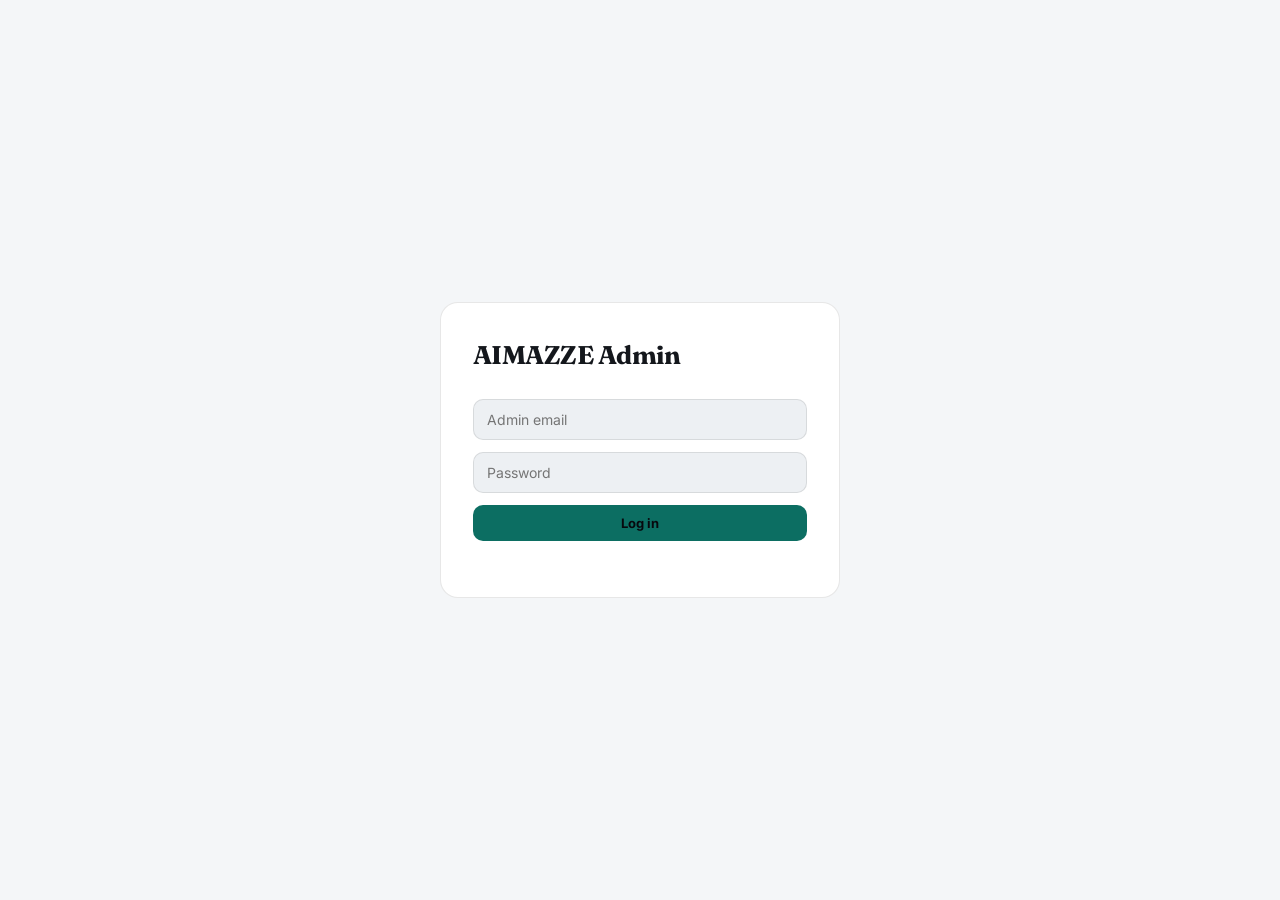
==== admin/index.html @ d1c1332e "fix: point admin console at aimazze.com/api instead of the workers.dev origin Same-origin now that a" ====
<!DOCTYPE html>
<html lang="en">
<head>
<meta charset="UTF-8">
<meta name="viewport" content="width=device-width, initial-scale=1.0">
<title>AIMAZZE Admin</title>
<meta name="robots" content="noindex">
<link rel="preconnect" href="https://fonts.googleapis.com">
<link href="https://fonts.googleapis.com/css2?family=Fraunces:opsz,wght@9..144,600;9..144,700&family=Inter:wght@400;500;600&family=DM+Mono:wght@400;500&display=swap" rel="stylesheet">
<link rel="stylesheet" href="/chambers.css">
<style>
:root{
  --bg:#F4F6F8;--surface:#FFFFFF;--surface2:#EDF0F3;
  --border:rgba(20,23,28,0.1);
  --cyan:#0C6E62;--cyan2:#E4F0EE;--cyan3:rgba(12,110,98,0.06);
  --white:#14171C;--muted:#5B6472;--muted2:#8A93A1;
  --amber:#B0721A;--amber2:#F6EEDF;
  --red:#B4382F;--red2:#F7E7E5;
  --font-display:'Fraunces',Georgia,serif;
  --font-body:'Inter',sans-serif;
  --font-mono:'DM Mono',monospace;
  --radius:12px;--radius-lg:18px;
}
*{box-sizing:border-box;margin:0;padding:0}
body{
  font-family:var(--font-body);
  background:var(--bg);
  color:var(--white);
  min-height:100vh;
  line-height:1.6;
}
.wrap{max-width:960px;margin:0 auto;padding:32px 24px}
.card{
  background:var(--surface);
  border:1px solid var(--border);
  border-radius:var(--radius-lg);
  padding:1.75rem;
  margin-bottom:1.5rem;
}
h1{font-family:var(--font-display);font-size:1.6rem;font-weight:700;letter-spacing:-0.02em;margin-bottom:1.5rem}
h2{font-family:var(--font-display);font-size:1.1rem;font-weight:700;margin-bottom:1rem}
.login-wrap{display:flex;align-items:center;justify-content:center;min-height:100vh;padding:24px}
.login-card{width:100%;max-width:400px;background:var(--surface);border:1px solid var(--border);border-radius:var(--radius-lg);padding:2rem}
input{
  width:100%;
  background:var(--surface2);
  border:1px solid var(--border);
  border-radius:10px;
  padding:11px 13px;
  font-family:var(--font-body);
  font-size:14px;
  color:var(--white);
  margin-bottom:0.75rem;
  outline:none;
}
input:focus{border-color:var(--cyan)}
.btn{
  background:var(--cyan);
  color:#07080d;
  font-weight:700;
  font-size:13px;
  padding:10px 18px;
  border-radius:10px;
  border:none;
  cursor:pointer;
  font-family:var(--font-body);
  transition:opacity .15s;
}
.btn:hover{opacity:0.9}
.btn:disabled{opacity:0.5;cursor:not-allowed}
.btn.secondary{background:var(--surface2);color:var(--white)}
.status{font-size:12px;margin-top:0.5rem;min-height:16px}
.status.error{color:var(--red)}
.status.info{color:var(--muted)}
.status.ok{color:var(--cyan)}
.tabs{display:flex;gap:8px;margin-bottom:1.5rem;flex-wrap:wrap}
.tab-btn{padding:8px 16px;border-radius:8px;border:1px solid var(--border);background:var(--surface);cursor:pointer;font-size:13px;font-family:var(--font-body);color:var(--muted)}
.tab-btn.active{background:var(--cyan2);color:var(--cyan);border-color:var(--cyan)}
.panel{display:none}
.panel.active{display:block}
table{width:100%;border-collapse:collapse;font-size:13px}
th,td{text-align:left;padding:8px 10px;border-bottom:1px solid var(--border)}
th{color:var(--muted2);font-weight:600;font-size:11px;text-transform:uppercase;letter-spacing:0.05em}
.row{display:flex;gap:8px;margin-bottom:1rem;flex-wrap:wrap}
.row input{flex:1;min-width:180px;margin-bottom:0}
.badge{display:inline-block;padding:2px 8px;border-radius:6px;font-size:11px;font-weight:600}
.badge.open{background:var(--amber2);color:var(--amber)}
.badge.resolved{background:var(--cyan2);color:var(--cyan)}
.badge.escalated{background:var(--red2);color:var(--red)}
.topbar{display:flex;justify-content:space-between;align-items:center;margin-bottom:1.5rem}
.muted{color:var(--muted);font-size:12px}
</style>
</head>
<body>

<div class="login-wrap" id="loginWrap">
  <div class="login-card">
    <h1>AIMAZZE Admin</h1>
    <input type="email" id="loginEmail" placeholder="Admin email" autocomplete="username">
    <input type="password" id="loginPassword" placeholder="Password" autocomplete="current-password">
    <button class="btn" id="loginBtn" style="width:100%">Log in</button>
    <div class="status" id="loginStatus"></div>
  </div>
</div>

<div class="wrap" id="dashboardWrap" style="display:none">
  <div class="topbar">
    <h1 style="margin-bottom:0">AIMAZZE Admin — Tier 1</h1>
    <button class="btn secondary" id="logoutBtn">Log out</button>
  </div>

  <div class="tabs">
    <button class="tab-btn active" data-panel="tickets">Tickets</button>
    <button class="tab-btn" data-panel="license">License lookup</button>
    <button class="tab-btn" data-panel="analytics">Revenue &amp; geo</button>
  </div>

  <div class="panel active" id="panel-tickets">
    <div class="card">
      <h2>Support tickets</h2>
      <p class="muted" style="margin-bottom:1rem">support@aimazze.com only — hello@aimazze.com stays a plain inbox by design.</p>
      <div id="ticketsTable"><p class="muted">Loading…</p></div>
    </div>
  </div>

  <div class="panel" id="panel-license">
    <div class="card">
      <h2>License lookup &amp; resend</h2>
      <p class="muted" style="margin-bottom:1rem">"License not received" runbook: look up by email, resend the existing key. Regenerating a brand-new key isn't supported from here yet — see the note below if resend isn't possible.</p>
      <div class="row">
        <input type="email" id="licenseEmail" placeholder="Customer email">
        <button class="btn" id="licenseLookupBtn">Look up</button>
      </div>
      <div id="licenseResults"></div>
      <div class="status" id="licenseStatus"></div>
    </div>
  </div>

  <div class="panel" id="panel-analytics">
    <div class="card">
      <h2>Revenue by plan</h2>
      <div id="revenueTable"><p class="muted">Loading…</p></div>
    </div>
    <div class="card">
      <h2>Geo distribution</h2>
      <div id="geoTable"><p class="muted">Loading…</p></div>
    </div>
  </div>
</div>

<script>
(function(){
  // Tier 1 admin/growth module (12 Aug 2026). Originally called
  // aimazze-worker directly cross-origin with credentials — the
  // admin_session cookie (SameSite=None; Secure, correctly set) still got
  // dropped by default third-party-cookie blocking (Safari ITP, Chrome's
  // phase-out, Firefox strict mode) since *.workers.dev is a different SITE
  // from aimazze.com. Fixed 15 Aug 2026: aimazze.com/api/* Worker Route
  // (see aimazze-worker/wrangler.jsonc) makes this a same-origin, first-
  // party request instead — no more cross-site cookie problem.
  var WORKER_URL = "https://aimazze.com/api";

  var loginWrap = document.getElementById('loginWrap');
  var dashboardWrap = document.getElementById('dashboardWrap');
  var loginEmail = document.getElementById('loginEmail');
  var loginPassword = document.getElementById('loginPassword');
  var loginBtn = document.getElementById('loginBtn');
  var loginStatus = document.getElementById('loginStatus');
  var logoutBtn = document.getElementById('logoutBtn');

  function setStatus(el, text, kind){
    el.textContent = text;
    el.className = 'status' + (kind ? ' ' + kind : '');
  }

  function api(path, opts){
    opts = opts || {};
    opts.credentials = 'include';
    opts.headers = Object.assign({ 'Content-Type': 'application/json' }, opts.headers || {});
    return fetch(WORKER_URL + path, opts).then(function(res){
      return res.json().catch(function(){ return {}; }).then(function(data){
        return { ok: res.ok, status: res.status, data: data };
      });
    });
  }

  function showDashboard(){
    loginWrap.style.display = 'none';
    dashboardWrap.style.display = 'block';
    loadTickets();
    loadAnalytics();
  }

  loginBtn.addEventListener('click', function(){
    var email = loginEmail.value.trim();
    var password = loginPassword.value;
    if (!email || !password) { setStatus(loginStatus, 'Enter email and password.', 'error'); return; }
    loginBtn.disabled = true;
    setStatus(loginStatus, 'Logging in…', 'info');
    api('/admin/login', { method: 'POST', body: JSON.stringify({ email: email, password: password }) })
      .then(function(result){
        loginBtn.disabled = false;
        if (result.ok && result.data.success) {
          showDashboard();
        } else {
          setStatus(loginStatus, (result.data && result.data.error) || 'Login failed.', 'error');
        }
      })
      .catch(function(){
        loginBtn.disabled = false;
        setStatus(loginStatus, "Couldn't reach the server.", 'error');
      });
  });

  logoutBtn.addEventListener('click', function(){
    api('/admin/logout', { method: 'POST' }).then(function(){
      dashboardWrap.style.display = 'none';
      loginWrap.style.display = 'flex';
      loginEmail.value = '';
      loginPassword.value = '';
    });
  });

  // Tabs
  Array.prototype.forEach.call(document.querySelectorAll('.tab-btn'), function(btn){
    btn.addEventListener('click', function(){
      Array.prototype.forEach.call(document.querySelectorAll('.tab-btn'), function(b){ b.classList.remove('active'); });
      Array.prototype.forEach.call(document.querySelectorAll('.panel'), function(p){ p.classList.remove('active'); });
      btn.classList.add('active');
      document.getElementById('panel-' + btn.dataset.panel).classList.add('active');
    });
  });

  function escapeHtml(str){
    return String(str == null ? '' : str).replace(/[&<>"']/g, function(c){
      return { '&': '&amp;', '<': '&lt;', '>': '&gt;', '"': '&quot;', "'": '&#39;' }[c];
    });
  }

  function loadTickets(){
    var el = document.getElementById('ticketsTable');
    api('/admin/tickets').then(function(result){
      if (!result.ok) { el.innerHTML = '<p class="muted">Session expired — log in again.</p>'; return; }
      var tickets = result.data.tickets || [];
      if (!tickets.length) { el.innerHTML = '<p class="muted">No tickets yet.</p>'; return; }
      var rows = tickets.map(function(t){
        return '<tr><td>' + escapeHtml(t.ticket_number) + '</td><td>' + escapeHtml(t.from_email) +
          '</td><td>' + escapeHtml(t.subject) + '</td><td><span class="badge ' + escapeHtml(t.status) + '">' +
          escapeHtml(t.status) + '</span></td><td>' + new Date(t.created_at).toLocaleString() + '</td></tr>';
      }).join('');
      el.innerHTML = '<table><thead><tr><th>Ticket</th><th>From</th><th>Subject</th><th>Status</th><th>Received</th></tr></thead><tbody>' + rows + '</tbody></table>';
    });
  }

  document.getElementById('licenseLookupBtn').addEventListener('click', function(){
    var email = document.getElementById('licenseEmail').value.trim();
    var resultsEl = document.getElementById('licenseResults');
    var statusEl = document.getElementById('licenseStatus');
    if (!email) { setStatus(statusEl, 'Enter a customer email.', 'error'); return; }
    setStatus(statusEl, 'Looking up…', 'info');
    resultsEl.innerHTML = '';

    api('/admin/license/lookup?email=' + encodeURIComponent(email)).then(function(result){
      if (!result.ok) { setStatus(statusEl, (result.data && result.data.error) || 'Lookup failed.', 'error'); return; }
      var licenses = result.data.licenses || [];
      if (!licenses.length) { setStatus(statusEl, 'No license found for that email.', 'error'); return; }
      setStatus(statusEl, '', '');

      resultsEl.innerHTML = licenses.map(function(l){
        var resendAttrs = l.keyRetrievable ? '' : 'disabled title="Key not retrievable via Keygen API — use the Keygen dashboard"';
        return '<div style="padding:12px 0;border-bottom:1px solid var(--border)">' +
          '<div><strong>' + escapeHtml(l.tier || 'unknown tier') + '</strong> — ' + escapeHtml(l.status || '') + '</div>' +
          '<div class="muted">License ID: ' + escapeHtml(l.licenseId) + ' · created ' + escapeHtml(l.createdAt || '') + '</div>' +
          '<button class="btn secondary resend-btn" style="margin-top:8px" data-license-id="' + escapeHtml(l.licenseId) + '" data-email="' + escapeHtml(email) + '" ' + resendAttrs + '>Resend license email</button>' +
          '</div>';
      }).join('');

      Array.prototype.forEach.call(resultsEl.querySelectorAll('.resend-btn'), function(btn){
        btn.addEventListener('click', function(){
          btn.disabled = true;
          setStatus(statusEl, 'Sending…', 'info');
          api('/admin/license/resend', {
            method: 'POST',
            body: JSON.stringify({ email: btn.dataset.email, licenseId: btn.dataset.licenseId })
          }).then(function(res){
            btn.disabled = false;
            if (res.ok) { setStatus(statusEl, 'License email resent.', 'ok'); }
            else { setStatus(statusEl, (res.data && res.data.error) || 'Resend failed.', 'error'); }
          });
        });
      });
    });
  });

  function loadAnalytics(){
    api('/admin/analytics/revenue').then(function(result){
      var el = document.getElementById('revenueTable');
      if (!result.ok) { el.innerHTML = '<p class="muted">Session expired.</p>'; return; }
      var rows = result.data.revenue || [];
      if (!rows.length) { el.innerHTML = '<p class="muted">No payment records yet (test-mode Razorpay key — real data lands once live keys go in).</p>'; return; }
      el.innerHTML = '<table><thead><tr><th>Plan</th><th>Currency</th><th>Count</th><th>Total</th></tr></thead><tbody>' +
        rows.map(function(r){ return '<tr><td>' + escapeHtml(r.plan) + '</td><td>' + escapeHtml(r.currency) + '</td><td>' + r.count + '</td><td>' + (r.total_amount || 0) + '</td></tr>'; }).join('') +
        '</tbody></table>';
    });

    api('/admin/analytics/geo').then(function(result){
      var el = document.getElementById('geoTable');
      if (!result.ok) { el.innerHTML = '<p class="muted">Session expired.</p>'; return; }
      var rows = result.data.geo || [];
      if (!rows.length) { el.innerHTML = '<p class="muted">No payment records yet.</p>'; return; }
      el.innerHTML = '<table><thead><tr><th>Country</th><th>Count</th><th>Total</th></tr></thead><tbody>' +
        rows.map(function(r){ return '<tr><td>' + escapeHtml(r.country) + '</td><td>' + r.count + '</td><td>' + (r.total_amount || 0) + '</td></tr>'; }).join('') +
        '</tbody></table>';
    });
  }
})();
</script>

</body>
</html>
---- chambers.css ----
/*
  Chambers design system — shared tokens/fonts/utility classes for the
  aimazze-web marketing site, ported from aimazze-app/src/App.css (light
  theme only — this site has no dark-mode toggle). Linked from every page's
  <head>; each page's own <style> block still owns its own :root values
  (kept for backward compatibility with existing selectors) but should map
  them to these same colors.

  Reference values (aimazze-app/src/App.css):
  --paper:#F4F6F8 --paper2:#EDF0F3 --card:#FFFFFF
  --ink:#14171C --ink2:#2B313A --slate:#5B6472 --slate2:#8A93A1
  --line:#E2E6EB --line2:#D3D9E0
  --teal:#0C6E62 --teal-soft:#E4F0EE --teal-ink:#08514A
  --ochre:#B0721A --ochre-soft:#F6EEDF --ochre-edge:#C8861E
  --brick:#B4382F --brick-soft:#F7E7E5
*/

@import url('https://fonts.googleapis.com/css2?family=Fraunces:opsz,wght@9..144,400;9..144,500;9..144,600;9..144,700&family=Inter:wght@400;500;600;700;800&family=DM+Mono:wght@400;500&display=swap');

:root {
  --chambers-paper: #F4F6F8;
  --chambers-paper2: #EDF0F3;
  --chambers-card: #FFFFFF;
  --chambers-ink: #14171C;
  --chambers-ink2: #2B313A;
  --chambers-slate: #5B6472;
  --chambers-slate2: #8A93A1;
  --chambers-line: #E2E6EB;
  --chambers-line2: #D3D9E0;
  --chambers-teal: #0C6E62;
  --chambers-teal-soft: #E4F0EE;
  --chambers-teal-ink: #08514A;
  --chambers-ochre: #B0721A;
  --chambers-ochre-soft: #F6EEDF;
  --chambers-ochre-edge: #C8861E;
  --chambers-brick: #B4382F;
  --chambers-brick-soft: #F7E7E5;
  --chambers-r: 10px;
  --chambers-r-lg: 16px;
  --chambers-r-xl: 22px;
  --chambers-fd: 'Fraunces', Georgia, serif;
  --chambers-fb: 'Inter', sans-serif;
  --chambers-fm: 'DM Mono', monospace;
}

/* Small muted qualifier suffix inside an otherwise large price display,
   e.g. "₹999<span class="price-amount-inr-suffix"> / month (India)</span>" */
.price-amount-inr-suffix {
  font-size: 11px;
  font-weight: 600;
  color: var(--chambers-slate);
}

/* Small circular accent portrait — used sparingly (hero strip, persona-card
   avatars). Neutral fill shows through until real images land, so layout
   stays correct even with a missing/broken src. */
.avatar-badge {
  width: 44px;
  height: 44px;
  border-radius: 50%;
  object-fit: cover;
  background: var(--chambers-paper2);
  border: 1px solid var(--chambers-line);
  box-shadow: 0 1px 2px rgba(20,23,28,.06);
  display: inline-block;
  flex-shrink: 0;
}

.avatar-badge.lg {
  width: 56px;
  height: 56px;
}

/* Overlapping accent strip of avatar-badges, e.g. under the hero */
.avatar-strip {
  display: inline-flex;
  align-items: center;
}
.avatar-strip .avatar-badge {
  margin-left: -12px;
  border: 2px solid var(--chambers-paper);
}
.avatar-strip .avatar-badge:first-child {
  margin-left: 0;
}

/* Teal (Local/on-device) vs ochre (Cloud/BYOK) accent utilities, matching
   the app's own convention for distinguishing the two data-handling modes. */
.accent-local { border-top: 3px solid var(--chambers-teal); }
.accent-local .feat-icon { color: var(--chambers-teal); }
.accent-cloud { border-top: 3px solid var(--chambers-ochre); }
.accent-cloud .feat-icon { color: var(--chambers-ochre); }
.accent-risk { border-top: 3px solid var(--chambers-brick); }
.accent-risk .feat-icon { color: var(--chambers-brick); }

/* Container for the hero's inline network/connection SVG background.
   Purely decorative, sits behind hero content. */
.network-bg {
  position: absolute;
  inset: 0;
  overflow: hidden;
  pointer-events: none;
  z-index: 0;
}
.network-bg svg {
  width: 100%;
  height: 100%;
}
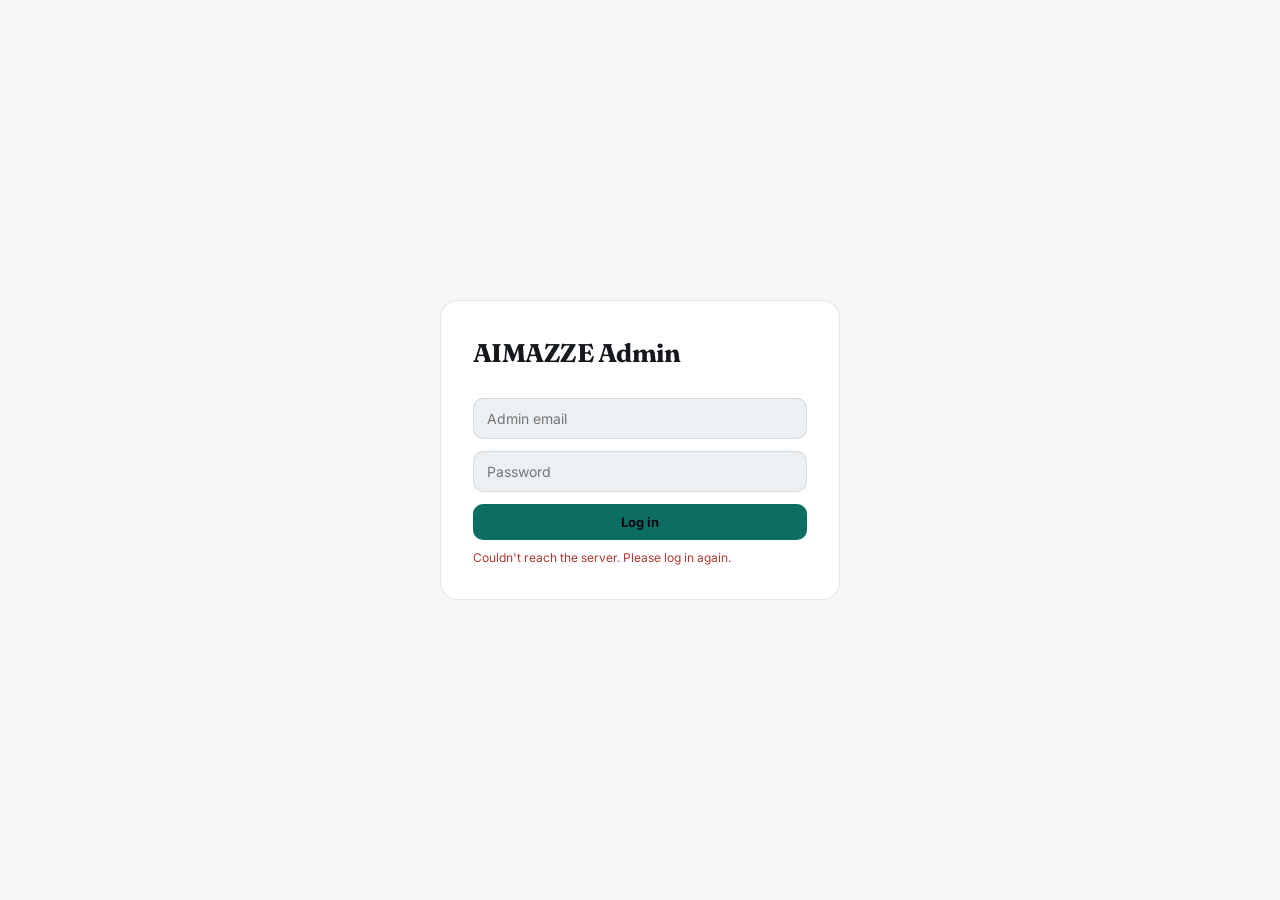
==== commit 79d99f96: "fix: check for an existing admin session on page load instead of always showing login admin/index.ht" ====
--- a/admin/index.html
+++ b/admin/index.html
@@ -93,7 +93,7 @@
 </head>
 <body>
 
-<div class="login-wrap" id="loginWrap">
+<div class="login-wrap" id="loginWrap" style="display:none">
   <div class="login-card">
     <h1>AIMAZZE Admin</h1>
     <input type="email" id="loginEmail" placeholder="Admin email" autocomplete="username">
@@ -189,6 +189,36 @@
     dashboardWrap.style.display = 'block';
     loadTickets();
     loadAnalytics();
+  }
+
+  function showLogin(){
+    loginWrap.style.display = 'flex';
+    dashboardWrap.style.display = 'none';
+  }
+
+  // 15 Aug 2026: session-check on page load. Without this the page always
+  // rendered the login form and only ever reached the dashboard via the
+  // login button's success handler — so a reload forced a re-login even
+  // when the session cookie was perfectly valid (confirmed via CDP: cookie
+  // present after reload, dashboard still hidden). Falls through to the
+  // login form ONLY on a real 401; a network/server error keeps the
+  // "checking" state rather than falsely claiming the session is gone.
+  function checkExistingSession(){
+    api('/admin/me')
+      .then(function(result){
+        if (result.ok && result.data && result.data.success) {
+          showDashboard();
+        } else if (result.status === 401) {
+          showLogin();
+        } else {
+          showLogin();
+          setStatus(loginStatus, "Couldn't verify your session — please log in again.", 'error');
+        }
+      })
+      .catch(function(){
+        showLogin();
+        setStatus(loginStatus, "Couldn't reach the server. Please log in again.", 'error');
+      });
   }
 
   loginBtn.addEventListener('click', function(){
@@ -313,6 +343,11 @@
         '</tbody></table>';
     });
   }
+
+  // Runs last, once every function above is defined. Both wrappers start
+  // hidden (see #loginWrap's inline style) so neither the login form nor the
+  // dashboard flashes before the session check resolves.
+  checkExistingSession();
 })();
 </script>
 
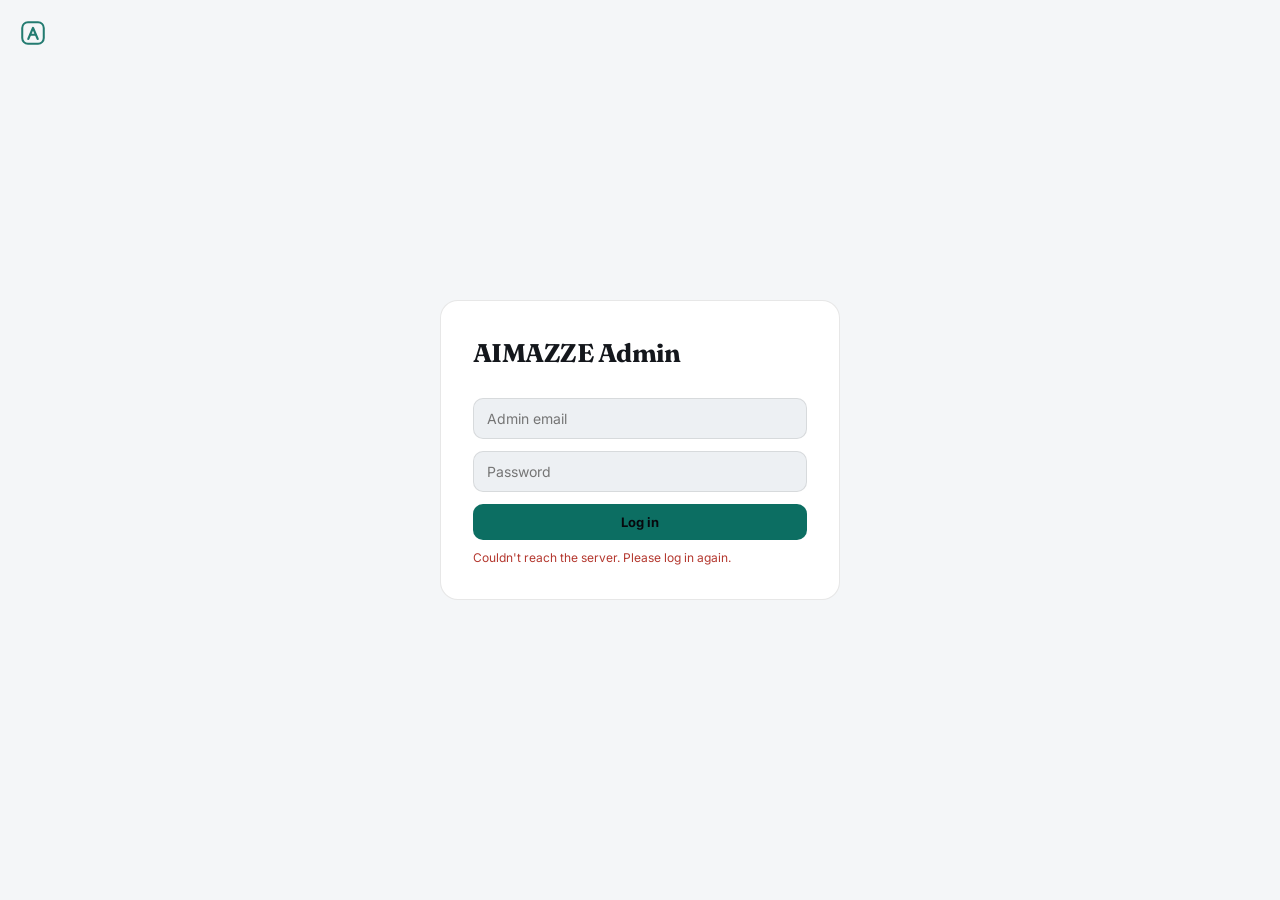
==== commit 28081e8f: "feat: branded loading-transition mechanic + persistent top-left mark Sentry-style fill shown before " ====
--- a/admin/index.html
+++ b/admin/index.html
@@ -90,8 +90,23 @@
 .topbar{display:flex;justify-content:space-between;align-items:center;margin-bottom:1.5rem}
 .muted{color:var(--muted);font-size:12px}
 </style>
+<script defer src="/brand-loader.js"></script>
 </head>
 <body>
+<!-- Branded loading transition: logo mark + wordmark, centred.
+     Styles: chambers.css (BRAND SYSTEM block). Behaviour: /brand-loader.js
+     Must stay the FIRST child of <body> so it paints on the first frame. -->
+<div class="brand-loader brand-loader--armed" role="status" aria-live="polite" aria-label="Loading AIMAZZE">
+  <div class="brand-loader__mark" aria-hidden="true"></div>
+  <div class="brand-loader__wordmark" aria-hidden="true"></div>
+  <div class="brand-loader__bar" aria-hidden="true"></div>
+  <p class="brand-loader__note">Still loading&hellip;</p>
+</div>
+<noscript><style>.brand-loader{display:none}</style></noscript>
+
+<!-- Persistent top-left brand mark (this page has no nav bar). -->
+<a class="brand-corner" href="/" aria-label="AIMAZZE home"><span class="brand-mark"></span></a>
+
 
 <div class="login-wrap" id="loginWrap" style="display:none">
   <div class="login-card">
--- a/chambers.css
+++ b/chambers.css
@@ -106,3 +106,278 @@
   width: 100%;
   height: 100%;
 }
+
+/* ==========================================================================
+   BRAND SYSTEM — persistent mark + loading transition
+   --------------------------------------------------------------------------
+   ASSET SWAP POINT. When the final logo lands there are exactly two values
+   to change (or, easier, just overwrite the two files at these paths and
+   change nothing at all). Nothing in this file or in any page hardcodes an
+   image path anywhere else.
+
+   The mark token is used three ways — as a visible full-colour image in the
+   top-left corner, and as an ALPHA MASK for the loading fill effect (the
+   silhouette is derived from the asset's own transparency, so a full-colour
+   or multi-colour asset needs no companion mask file).
+   ========================================================================== */
+
+:root {
+  /* ---- the two asset values ---- */
+  --brand-mark: url('/assets/brand/logo-mark.svg');
+  --brand-wordmark: url('/assets/brand/logo-wordmark.svg');
+
+  /* ---- canonical sizes. Every logo in the UI derives from these, so the
+          site cannot drift into per-page one-off logo sizes again. ---- */
+  --brand-mark-size: 26px;          /* persistent top-left corner mark */
+  --brand-mark-size-sm: 22px;       /* same, narrow viewports */
+  --brand-loader-mark: 88px;        /* mark in the centred loading state */
+  --brand-loader-wordmark: 30px;    /* wordmark height in the loading state */
+
+  /* ---- loading transition timing. Kept deliberately identical to
+          BRAND_TRANSITION in aimazze-app/src/config/brand.ts, so a navigation
+          feels the same on the site and in the desktop app. Mirrored again in
+          brand-loader.js (BRAND_LOADER.timing) because the no-JS / JS-failed
+          backstop below needs the numbers in CSS. Change all three together. ---- */
+  --brand-loader-cycle: 1400ms;     /* one fill cycle */
+  --brand-loader-fade: 180ms;       /* overlay fade-out */
+  --brand-loader-max: 8000ms;       /* hard cap before the overlay gives up */
+}
+
+/* --------------------------------------------------------------------------
+   Persistent top-left mark
+   Convention: small mark, top-left, identical on every page/view (GitHub,
+   Anthropic, Sentry, Resend). `.brand-mark` is the mark itself; `.nav-brand`
+   pages nest it beside the existing text wordmark, and the three card-only
+   pages (activate / join / admin) use `.brand-corner` to anchor it.
+   -------------------------------------------------------------------------- */
+.brand-mark {
+  display: inline-block;
+  flex-shrink: 0;
+  width: var(--brand-mark-size);
+  height: var(--brand-mark-size);
+  background-image: var(--brand-mark);
+  background-repeat: no-repeat;
+  background-position: center;
+  background-size: contain;
+}
+
+.nav-brand {
+  display: inline-flex;
+  align-items: center;
+  gap: 0.5rem;
+}
+
+.brand-corner {
+  position: fixed;
+  top: 20px;
+  left: 20px;
+  z-index: 50;
+  display: inline-flex;
+  align-items: center;
+  line-height: 0;
+  opacity: 0.9;
+  transition: opacity 0.15s ease;
+}
+.brand-corner:hover { opacity: 1; }
+
+@media (max-width: 600px) {
+  :root { --brand-mark-size: var(--brand-mark-size-sm); }
+  .brand-corner { top: 14px; left: 14px; }
+}
+
+/* --------------------------------------------------------------------------
+   Loading / transition overlay
+   Mark + wordmark together, centred in the main content area. Present in the
+   markup of every page as the first child of <body> so it paints with the
+   first frame (no flash of unstyled content on initial load), then removed
+   by brand-loader.js.
+   -------------------------------------------------------------------------- */
+.brand-loader {
+  position: fixed;
+  inset: 0;
+  z-index: 9999;
+  display: flex;
+  flex-direction: column;
+  align-items: center;
+  justify-content: center;
+  gap: 1.15rem;
+  background: var(--chambers-paper);
+}
+
+/* Backstop, and ONLY a backstop: the markup ships with `brand-loader--armed`,
+   and the first thing brand-loader.js does on parse is remove it. So if JS is
+   disabled, blocked, or throws before it can take over, the overlay still
+   fades itself out at --brand-loader-max rather than trapping the page. Once
+   JS is confirmed alive it owns every timing decision, which also means
+   re-showing the overlay for an outbound navigation can't collide with a
+   finished CSS animation. */
+.brand-loader--armed {
+  animation: brand-loader-giveup var(--brand-loader-fade) ease forwards;
+  animation-delay: var(--brand-loader-max);
+}
+
+/* JS-driven hide. */
+html.brand-ready .brand-loader {
+  opacity: 0;
+  visibility: hidden;
+  transition: opacity var(--brand-loader-fade) ease, visibility 0s linear var(--brand-loader-fade);
+  animation: none;
+}
+
+@keyframes brand-loader-giveup {
+  to { opacity: 0; visibility: hidden; }
+}
+
+/* The fill mark. Two stacked mask layers over the same silhouette: a static
+   trough, and a teal fill that rises through it. */
+.brand-loader__mark {
+  position: relative;
+  width: var(--brand-loader-mark);
+  height: var(--brand-loader-mark);
+}
+.brand-loader__mark::before,
+.brand-loader__mark::after {
+  content: '';
+  position: absolute;
+  inset: 0;
+  -webkit-mask-image: var(--brand-mark);
+          mask-image: var(--brand-mark);
+  -webkit-mask-repeat: no-repeat;
+          mask-repeat: no-repeat;
+  -webkit-mask-position: center;
+          mask-position: center;
+  -webkit-mask-size: contain;
+          mask-size: contain;
+}
+/* trough — the un-filled mark */
+.brand-loader__mark::before {
+  background: var(--chambers-line2);
+}
+/* fill — teal rising, ochre glint at the leading edge */
+.brand-loader__mark::after {
+  background:
+    linear-gradient(to top,
+      var(--chambers-teal-ink) 0%,
+      var(--chambers-teal) 62%,
+      var(--chambers-ochre-edge) 100%);
+  background-size: 100% var(--brand-loader-mark);
+  background-position: bottom;
+  animation: brand-fill var(--brand-loader-cycle) cubic-bezier(0.66, 0, 0.34, 1) infinite;
+}
+
+/* Rises from the baseline, holds full for a beat, then drains off the top —
+   reads as one continuous pour rather than a restarting bar. */
+@keyframes brand-fill {
+  0%   { clip-path: inset(100% 0 0 0); }
+  58%  { clip-path: inset(0 0 0 0); }
+  72%  { clip-path: inset(0 0 0 0); }
+  100% { clip-path: inset(0 0 100% 0); }
+}
+
+/* Wordmark — masked so it takes the ink token rather than the asset's own
+   baked-in colour, which keeps it correct if the palette shifts. */
+.brand-loader__wordmark {
+  width: auto;
+  height: var(--brand-loader-wordmark);
+  aspect-ratio: 300 / 48;
+  background-color: var(--chambers-ink);
+  -webkit-mask-image: var(--brand-wordmark);
+          mask-image: var(--brand-wordmark);
+  -webkit-mask-repeat: no-repeat;
+          mask-repeat: no-repeat;
+  -webkit-mask-position: center;
+          mask-position: center;
+  -webkit-mask-size: contain;
+          mask-size: contain;
+}
+
+/* Thin sweep under the lockup — motion that continues past the fill cycle so
+   a slow load still reads as "working", not "frozen". */
+.brand-loader__bar {
+  width: 132px;
+  height: 2px;
+  border-radius: 2px;
+  background: var(--chambers-line);
+  overflow: hidden;
+}
+.brand-loader__bar::after {
+  content: '';
+  display: block;
+  width: 42%;
+  height: 100%;
+  border-radius: 2px;
+  background: var(--chambers-teal);
+  animation: brand-sweep var(--brand-loader-cycle) ease-in-out infinite;
+}
+@keyframes brand-sweep {
+  0%   { transform: translateX(-100%); }
+  100% { transform: translateX(238%); }
+}
+
+/* Shown only once the overlay has been up long enough that a silent wait
+   would feel broken (brand-loader.js adds the class). */
+.brand-loader__note {
+  font-family: var(--chambers-fb);
+  font-size: 12px;
+  color: var(--chambers-slate);
+  opacity: 0;
+  transition: opacity 240ms ease;
+}
+html.brand-slow .brand-loader__note { opacity: 1; }
+
+@media (prefers-reduced-motion: reduce) {
+  .brand-loader__mark::after {
+    animation: none;
+    clip-path: inset(0 0 0 0);
+  }
+  .brand-loader__bar::after { animation: none; width: 100%; opacity: 0.5; }
+  html.brand-ready .brand-loader { transition: none; }
+}
+
+/* ==========================================================================
+   KNOWN LOGO / IMAGE SIZING DEFECTS — flagged 19 Aug 2026, NOT yet fixed
+   --------------------------------------------------------------------------
+   Found while building the brand system above. Recorded here, next to the
+   tokens they concern, rather than in a side document. None of these are
+   caused by the loading transition; all predate it. Deliberately left alone
+   so the swap-in of the final logo assets is not tangled up with unrelated
+   layout changes.
+
+   Counterpart list for the desktop app lives in
+   aimazze-app/src/config/brand.ts (ASSET_DEFECTS) — that one covers the PNG
+   asset defects, this one covers this site's sizing.
+
+   1. HIGH — the text wordmark is two different sizes depending on the page.
+      `.nav-brand` is font-size 1.25rem in index.html but 1.1rem in each of
+      privacy-policy / refund-policy / security / shipping-policy / terms
+      (each page redeclares it in its own <style> block). Navigating from the
+      home page to any policy page visibly shrinks the wordmark. The new
+      `.brand-mark` beside it is a single token and does NOT shrink, so the
+      mismatch is now more obvious, not less.
+
+   2. MEDIUM — index.html shows the wordmark at two sizes at once.
+      `.top-banner-logo` uses clamp(1.3rem, 3.2vw, 2.4rem) over the hero
+      banner while `.nav-brand` sits at a fixed 1.25rem, so the same wordmark
+      appears twice on first paint at different scales.
+
+   3. MEDIUM — no favicon anywhere. Not one of the 9 pages declares a
+      rel="icon". The mark at its smallest size is simply absent, and the
+      browser falls back to a default. Worth wiring to the same asset when
+      the final mark lands.
+
+   4. MEDIUM — `.avatar-badge` crops one source differently from the rest.
+      professional-04.png is 1168x896 (1.30:1); the other four are square
+      (1024x1024 / 1254x1254). All five render in the same 44px circle with
+      object-fit: cover, so -04 loses roughly 23% off its sides and is framed
+      noticeably tighter than its neighbours in the same avatar strip.
+
+   5. LOW — `.avatar-badge.lg` (56px) is defined above but never used by any
+      page. Dead size step; either adopt it or drop it.
+
+   6. LOW — image payloads are 20-30x larger than their render size, with no
+      intrinsic dimensions declared. The five professional-0*.png files total
+      ~8.3MB at 1024-1254px square and every one renders at 44px. banner-hero
+      .png is 1.5MB, full-width, and marked loading="eager". No <img> on the
+      site carries width/height attributes, so nothing reserves layout space
+      and the banner is the largest contributor to CLS on the home page.
+   ========================================================================== */
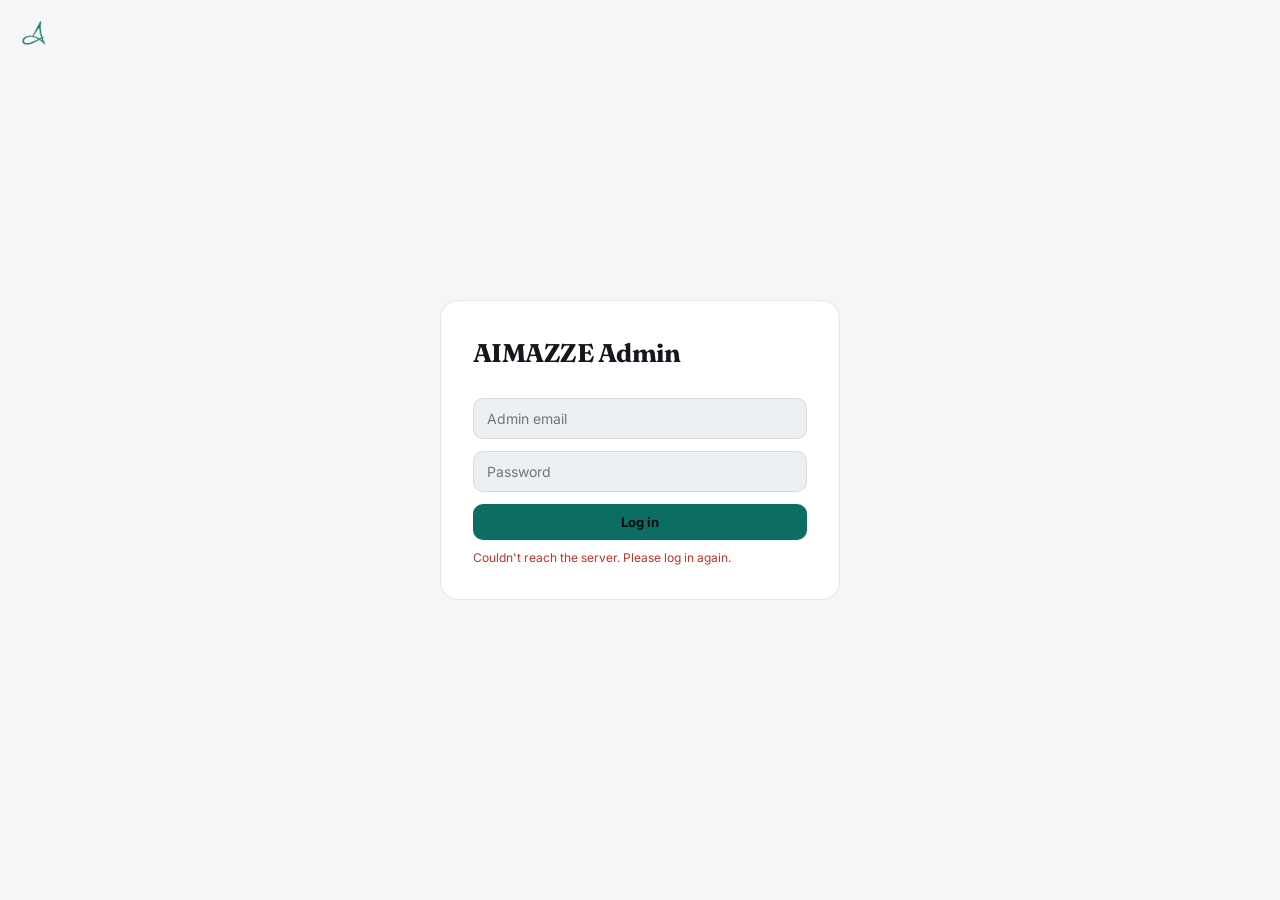
==== commit e0649317: "feat: add favicon set so the tab shows the AIMAZZE mark, not a globe Every page on the site shipped " ====
--- a/admin/index.html
+++ b/admin/index.html
@@ -4,6 +4,13 @@
 <meta charset="UTF-8">
 <meta name="viewport" content="width=device-width, initial-scale=1.0">
 <title>AIMAZZE Admin</title>
+<!-- Favicon set — generated from assets/brand/logo-mark.png by
+     scripts/build-favicons.py. Regenerate if the mark changes. -->
+<link rel="icon" href="/favicon.ico" sizes="any">
+<link rel="icon" type="image/png" sizes="32x32" href="/favicon-32x32.png">
+<link rel="icon" type="image/png" sizes="16x16" href="/favicon-16x16.png">
+<link rel="apple-touch-icon" sizes="180x180" href="/apple-touch-icon.png">
+<link rel="manifest" href="/site.webmanifest">
 <meta name="robots" content="noindex">
 <link rel="preconnect" href="https://fonts.googleapis.com">
 <link href="https://fonts.googleapis.com/css2?family=Fraunces:opsz,wght@9..144,600;9..144,700&family=Inter:wght@400;500;600&family=DM+Mono:wght@400;500&display=swap" rel="stylesheet">
--- a/chambers.css
+++ b/chambers.css
@@ -115,16 +115,31 @@
    change nothing at all). Nothing in this file or in any page hardcodes an
    image path anywhere else.
 
-   The mark token is used three ways — as a visible full-colour image in the
-   top-left corner, and as an ALPHA MASK for the loading fill effect (the
-   silhouette is derived from the asset's own transparency, so a full-colour
-   or multi-colour asset needs no companion mask file).
+   Both tokens point at RASTER PNGs — there is no vector source for this
+   brand (confirmed 20 Aug 2026). Every consumer uses them as an ALPHA MASK
+   and paints the result in a design token, exactly as aimazze-app's
+   BRAND_GLYPH does: only the alpha channel is read, so the artwork's own
+   colours are irrelevant and one file works on any background.
+
+   Replacement assets therefore need only two things: a transparent
+   background, and tight cropping (no dead padding, since consumers scale by
+   `contain` against a token-defined box). If a replacement's aspect ratio
+   differs, update `aspect-ratio` on .brand-loader__wordmark to match.
+
+   Being raster, these have a resolution ceiling. Measured: logo-mark.png is
+   489x517 and logo-wordmark.png is 1457x523, both RGBA with genuine
+   anti-aliased edges (2.8% / 2.4% partially-transparent pixels). The largest
+   on-page use is the 88px loader mark = 176 device px at 2x DPR, against a
+   489px source: ~2.8x headroom. The mark only reaches 1:1 at 244 CSS px on a
+   2x display (163 on 3x), far above anything used here, so nothing upscales
+   and no softening is visible. If a future placement wants the mark larger
+   than ~240px, re-check it before shipping.
    ========================================================================== */
 
 :root {
   /* ---- the two asset values ---- */
-  --brand-mark: url('/assets/brand/logo-mark.svg');
-  --brand-wordmark: url('/assets/brand/logo-wordmark.svg');
+  --brand-mark: url('/assets/brand/logo-mark.png');
+  --brand-wordmark: url('/assets/brand/logo-wordmark.png');
 
   /* ---- canonical sizes. Every logo in the UI derives from these, so the
           site cannot drift into per-page one-off logo sizes again. ---- */
@@ -150,15 +165,31 @@
    pages nest it beside the existing text wordmark, and the three card-only
    pages (activate / join / admin) use `.brand-corner` to anchor it.
    -------------------------------------------------------------------------- */
+/* Painted via mask, not background-image, following the same reasoning as
+   aimazze-app's BRAND_GLYPH: only the alpha channel is read, so the artwork's
+   own colour is irrelevant, one file serves any background, and the mark
+   takes a design token colour.
+
+   The supplied mark is dark teal (~82% of its opaque pixels), which happens
+   to suit this light-only site as-is. Masking is still the right call: it
+   keeps the mark correct if the palette moves, lets the same file work on a
+   dark ground without a second asset (verified), and matches the monochrome
+   top-left convention this placement copies (GitHub, Anthropic, Sentry,
+   Resend). */
 .brand-mark {
   display: inline-block;
   flex-shrink: 0;
   width: var(--brand-mark-size);
   height: var(--brand-mark-size);
-  background-image: var(--brand-mark);
-  background-repeat: no-repeat;
-  background-position: center;
-  background-size: contain;
+  background-color: var(--chambers-teal);
+  -webkit-mask-image: var(--brand-mark);
+          mask-image: var(--brand-mark);
+  -webkit-mask-repeat: no-repeat;
+          mask-repeat: no-repeat;
+  -webkit-mask-position: center;
+          mask-position: center;
+  -webkit-mask-size: contain;
+          mask-size: contain;
 }
 
 .nav-brand {
@@ -279,7 +310,12 @@
 .brand-loader__wordmark {
   width: auto;
   height: var(--brand-loader-wordmark);
-  aspect-ratio: 300 / 48;
+  /* Must match the ASSET CANVAS aspect (not the ink aspect): mask-size:
+     contain fits the whole file, padding included, inside this box. If the box
+     were narrower than the file, contain would letterbox and the wordmark
+     would render shorter than --brand-loader-wordmark asks for.
+     Measured from logo-wordmark.png: 1457x523 canvas (ink 1409x475). */
+  aspect-ratio: 1457 / 523;
   background-color: var(--chambers-ink);
   -webkit-mask-image: var(--brand-wordmark);
           mask-image: var(--brand-wordmark);
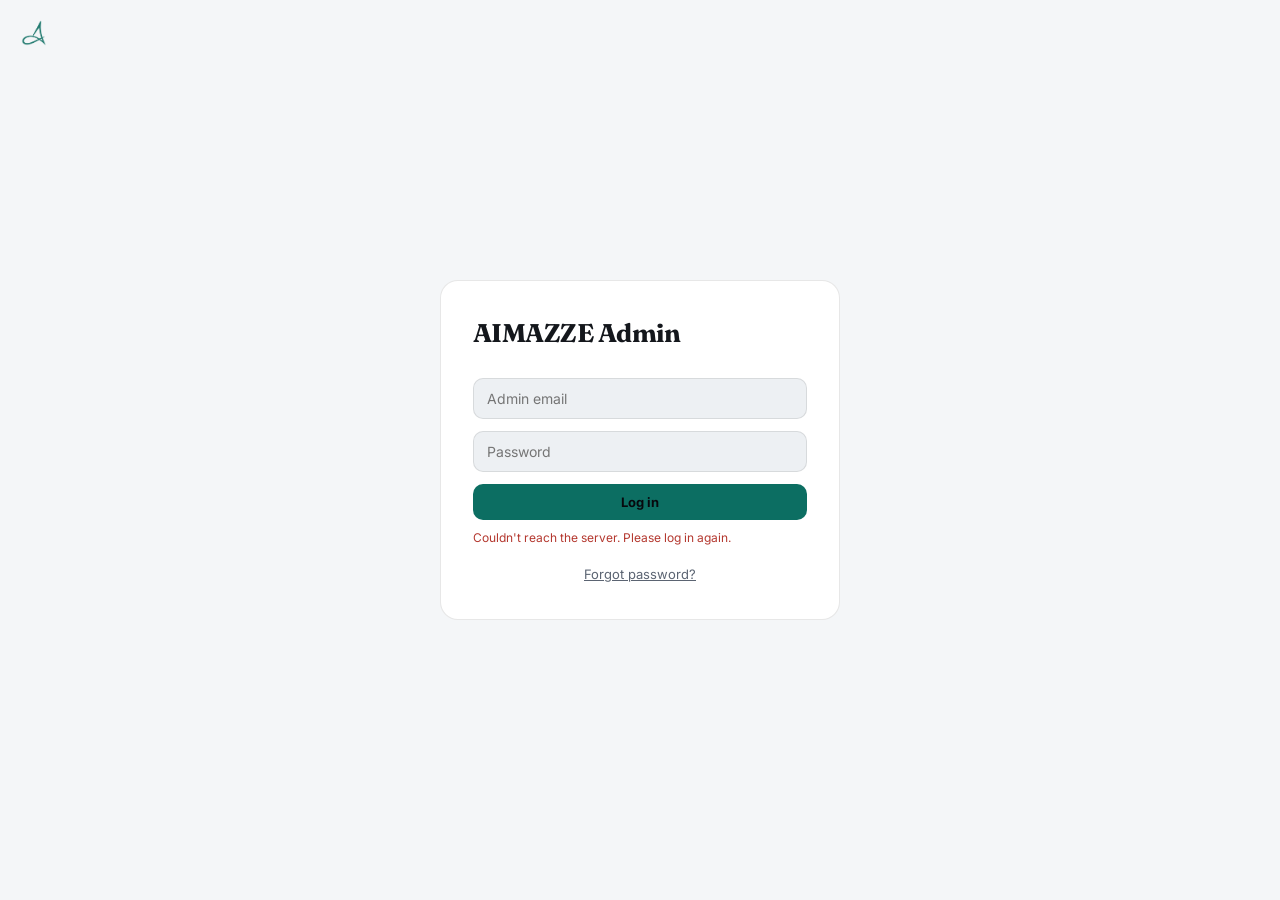
==== commit 984de2be: "feat: admin console UI for MFA login-verify, MFA enrollment, password reset Closes the gap that made" ====
--- a/admin/index.html
+++ b/admin/index.html
@@ -122,6 +122,71 @@
     <input type="password" id="loginPassword" placeholder="Password" autocomplete="current-password">
     <button class="btn" id="loginBtn" style="width:100%">Log in</button>
     <div class="status" id="loginStatus"></div>
+    <p style="margin-top:14px;text-align:center">
+      <a href="#" id="forgotLink" class="muted" style="font-size:13px">Forgot password?</a>
+    </p>
+  </div>
+</div>
+
+<!-- 24 Aug 2026: second-factor prompt. Until this existed, a login that came
+     back mfaRequired:true had nowhere to go — the page rendered a failed
+     login and the console became unreachable through the browser the moment
+     TOTP was enrolled. Both factors post to the SAME endpoint
+     (/admin/mfa/login-verify takes `code` OR `recoveryCode`), so this is one
+     card with a mode toggle rather than two flows. -->
+<div class="login-wrap" id="mfaWrap" style="display:none">
+  <div class="login-card">
+    <h1>Two-factor</h1>
+    <p class="muted" style="font-size:13px;line-height:1.5" id="mfaHint">
+      Enter the 6-digit code from your authenticator app.
+    </p>
+    <input type="text" id="mfaCode" placeholder="123456" autocomplete="one-time-code"
+           inputmode="numeric" maxlength="6">
+    <button class="btn" id="mfaSubmitBtn" style="width:100%">Verify</button>
+    <div class="status" id="mfaStatus"></div>
+    <p style="margin-top:14px;text-align:center">
+      <a href="#" id="mfaToggleLink" class="muted" style="font-size:13px">Use a recovery code instead</a>
+    </p>
+    <p style="margin-top:8px;text-align:center">
+      <a href="#" id="mfaBackLink" class="muted" style="font-size:13px">Back to log in</a>
+    </p>
+  </div>
+</div>
+
+<!-- 24 Aug 2026: account recovery. Both cards below are part of the safety
+     net built before the super-admin password rotation — a reset flow that
+     is curl-only is not a usable recovery path at the moment you are
+     actually locked out of the console. -->
+<div class="login-wrap" id="resetRequestWrap" style="display:none">
+  <div class="login-card">
+    <h1>Reset password</h1>
+    <p class="muted" style="font-size:13px;line-height:1.5">
+      Enter your admin email. If it matches an account, we'll send a reset link that
+      expires in 15 minutes.
+    </p>
+    <input type="email" id="resetRequestEmail" placeholder="Admin email" autocomplete="username">
+    <button class="btn" id="resetRequestBtn" style="width:100%">Send reset link</button>
+    <div class="status" id="resetRequestStatus"></div>
+    <p style="margin-top:14px;text-align:center">
+      <a href="#" id="backToLoginLink" class="muted" style="font-size:13px">Back to log in</a>
+    </p>
+  </div>
+</div>
+
+<div class="login-wrap" id="resetConfirmWrap" style="display:none">
+  <div class="login-card">
+    <h1>Choose a new password</h1>
+    <p class="muted" style="font-size:13px;line-height:1.5">
+      Minimum 12 characters. Completing this signs out every existing admin session,
+      including any still open elsewhere.
+    </p>
+    <input type="password" id="resetNewPassword" placeholder="New password" autocomplete="new-password">
+    <input type="password" id="resetNewPassword2" placeholder="Confirm new password" autocomplete="new-password">
+    <button class="btn" id="resetConfirmBtn" style="width:100%">Set new password</button>
+    <div class="status" id="resetConfirmStatus"></div>
+    <p style="margin-top:14px;text-align:center">
+      <a href="#" id="backToLoginLink2" class="muted" style="font-size:13px">Back to log in</a>
+    </p>
   </div>
 </div>
 
@@ -135,6 +200,7 @@
     <button class="tab-btn active" data-panel="tickets">Tickets</button>
     <button class="tab-btn" data-panel="license">License lookup</button>
     <button class="tab-btn" data-panel="analytics">Revenue &amp; geo</button>
+    <button class="tab-btn" data-panel="security">Security</button>
   </div>
 
   <div class="panel active" id="panel-tickets">
@@ -168,6 +234,75 @@
       <div id="geoTable"><p class="muted">Loading…</p></div>
     </div>
   </div>
+
+  <!-- 25 Aug 2026: MFA enrollment. Three mutually exclusive states, never
+       two at once — see renderMfaState(). The important one is 'pending':
+       /admin/mfa/enroll writes pending_totp_secret and nothing else, so a
+       secret can exist while MFA is still completely off. That state must
+       read as "not finished", never as "protected", or an admin walks away
+       believing they're covered when a login would not challenge them. -->
+  <div class="panel" id="panel-security">
+    <div class="card">
+      <h2>Two-factor authentication</h2>
+
+      <div id="mfaStateIdle" style="display:none">
+        <p class="muted" style="margin-bottom:1rem">
+          Two-factor is <strong>not enabled</strong> on this account. Once enabled, logging in
+          will also ask for a 6-digit code from your authenticator app.
+        </p>
+        <button class="btn" id="mfaEnrollStartBtn">Set up two-factor</button>
+        <div class="status" id="mfaEnrollStatus"></div>
+      </div>
+
+      <div id="mfaStatePending" style="display:none">
+        <p class="muted" style="margin-bottom:1rem">
+          <strong>Not finished yet.</strong> Two-factor is still off until you enter a code below.
+        </p>
+        <p style="font-size:13px;margin-bottom:6px">1. Add this secret to your authenticator app:</p>
+        <code id="mfaSecret" style="display:block;background:var(--surface2);padding:10px 12px;border-radius:8px;font-family:var(--font-mono);font-size:14px;letter-spacing:0.08em;word-break:break-all;margin-bottom:12px"></code>
+        <p style="font-size:13px;margin-bottom:6px">
+          Or paste this <code style="font-size:12px">otpauth://</code> URI into an app that accepts one:
+        </p>
+        <code id="mfaOtpauth" style="display:block;background:var(--surface2);padding:10px 12px;border-radius:8px;font-family:var(--font-mono);font-size:11px;word-break:break-all;margin-bottom:16px"></code>
+        <p style="font-size:13px;margin-bottom:6px">2. Enter the 6-digit code it shows:</p>
+        <div class="row">
+          <input type="text" id="mfaEnrollCode" placeholder="123456" inputmode="numeric" maxlength="6" autocomplete="one-time-code">
+          <button class="btn" id="mfaEnrollConfirmBtn">Confirm &amp; enable</button>
+        </div>
+        <div class="status" id="mfaEnrollConfirmStatus"></div>
+        <p style="margin-top:12px">
+          <a href="#" id="mfaEnrollCancelLink" class="muted" style="font-size:13px">Cancel</a>
+        </p>
+      </div>
+
+      <div id="mfaStateEnabled" style="display:none">
+        <p class="muted" style="margin-bottom:1rem">
+          Two-factor is <strong>enabled</strong> on this account.
+        </p>
+        <button class="btn secondary" id="mfaReEnrollBtn">Re-enroll (new secret &amp; new recovery codes)</button>
+        <p class="muted" style="margin-top:10px;font-size:12px">
+          Re-enrolling replaces your authenticator secret and issues a fresh set of recovery
+          codes. Every code from the previous set stops working.
+        </p>
+      </div>
+
+      <!-- Shown exactly once, immediately after a successful confirm. The
+           server stores only PBKDF2 hashes, so nothing can reproduce these
+           afterwards. Deliberately no auto-copy and nothing written to
+           localStorage/sessionStorage — a recovery code that outlives this
+           render in browser storage defeats the point of hashing it. -->
+      <div id="mfaRecoveryPanel" style="display:none;margin-top:1.5rem;border:1px solid var(--amber);background:var(--amber2);border-radius:var(--radius);padding:1.25rem">
+        <h2 style="margin-bottom:0.5rem;color:var(--amber)">Save these now — they will not be shown again</h2>
+        <p style="font-size:13px;line-height:1.5;margin-bottom:1rem">
+          Each code works once. They are the only way back into this console if you lose your
+          authenticator. Write them down or put them in a password manager before you leave this
+          page — closing or reloading it loses them permanently.
+        </p>
+        <div id="mfaRecoveryCodes" style="display:grid;grid-template-columns:repeat(auto-fill,minmax(120px,1fr));gap:8px;font-family:var(--font-mono);font-size:15px;letter-spacing:0.1em"></div>
+        <button class="btn" id="mfaRecoveryDoneBtn" style="margin-top:1.25rem">I've saved them</button>
+      </div>
+    </div>
+  </div>
 </div>
 
 <script>
@@ -189,6 +324,35 @@
   var loginBtn = document.getElementById('loginBtn');
   var loginStatus = document.getElementById('loginStatus');
   var logoutBtn = document.getElementById('logoutBtn');
+  var resetRequestWrap = document.getElementById('resetRequestWrap');
+  var resetConfirmWrap = document.getElementById('resetConfirmWrap');
+  var resetRequestEmail = document.getElementById('resetRequestEmail');
+  var resetRequestBtn = document.getElementById('resetRequestBtn');
+  var resetRequestStatus = document.getElementById('resetRequestStatus');
+  var resetNewPassword = document.getElementById('resetNewPassword');
+  var resetNewPassword2 = document.getElementById('resetNewPassword2');
+  var resetConfirmBtn = document.getElementById('resetConfirmBtn');
+  var resetConfirmStatus = document.getElementById('resetConfirmStatus');
+  var mfaWrap = document.getElementById('mfaWrap');
+  var mfaCode = document.getElementById('mfaCode');
+  var mfaHint = document.getElementById('mfaHint');
+  var mfaSubmitBtn = document.getElementById('mfaSubmitBtn');
+  var mfaStatus = document.getElementById('mfaStatus');
+  var mfaToggleLink = document.getElementById('mfaToggleLink');
+  var mfaStateIdle = document.getElementById('mfaStateIdle');
+  var mfaStatePending = document.getElementById('mfaStatePending');
+  var mfaStateEnabled = document.getElementById('mfaStateEnabled');
+  var mfaEnrollStartBtn = document.getElementById('mfaEnrollStartBtn');
+  var mfaEnrollStatus = document.getElementById('mfaEnrollStatus');
+  var mfaSecret = document.getElementById('mfaSecret');
+  var mfaOtpauth = document.getElementById('mfaOtpauth');
+  var mfaEnrollCode = document.getElementById('mfaEnrollCode');
+  var mfaEnrollConfirmBtn = document.getElementById('mfaEnrollConfirmBtn');
+  var mfaEnrollConfirmStatus = document.getElementById('mfaEnrollConfirmStatus');
+  var mfaReEnrollBtn = document.getElementById('mfaReEnrollBtn');
+  var mfaRecoveryPanel = document.getElementById('mfaRecoveryPanel');
+  var mfaRecoveryCodes = document.getElementById('mfaRecoveryCodes');
+  var mfaRecoveryDoneBtn = document.getElementById('mfaRecoveryDoneBtn');
 
   function setStatus(el, text, kind){
     el.textContent = text;
@@ -206,9 +370,17 @@
     });
   }
 
-  function showDashboard(){
+  // `me` is the /admin/me payload when the caller already has one, so the
+  // session check doesn't fetch it twice just to learn the MFA state.
+  function showDashboard(me){
     loginWrap.style.display = 'none';
+    mfaWrap.style.display = 'none';
     dashboardWrap.style.display = 'block';
+    if (me && typeof me.mfaEnabled === 'boolean') {
+      renderMfaState(me.mfaEnabled ? 'enabled' : 'idle');
+    } else {
+      refreshMfaState();
+    }
     loadTickets();
     loadAnalytics();
   }
@@ -216,6 +388,34 @@
   function showLogin(){
     loginWrap.style.display = 'flex';
     dashboardWrap.style.display = 'none';
+    resetRequestWrap.style.display = 'none';
+    resetConfirmWrap.style.display = 'none';
+    mfaWrap.style.display = 'none';
+  }
+
+  function showMfa(){
+    loginWrap.style.display = 'none';
+    dashboardWrap.style.display = 'none';
+    resetRequestWrap.style.display = 'none';
+    resetConfirmWrap.style.display = 'none';
+    mfaWrap.style.display = 'flex';
+    mfaCode.focus();
+  }
+
+  function showResetRequest(){
+    loginWrap.style.display = 'none';
+    dashboardWrap.style.display = 'none';
+    mfaWrap.style.display = 'none';
+    resetConfirmWrap.style.display = 'none';
+    resetRequestWrap.style.display = 'flex';
+  }
+
+  function showResetConfirm(){
+    loginWrap.style.display = 'none';
+    dashboardWrap.style.display = 'none';
+    mfaWrap.style.display = 'none';
+    resetRequestWrap.style.display = 'none';
+    resetConfirmWrap.style.display = 'flex';
   }
 
   // 15 Aug 2026: session-check on page load. Without this the page always
@@ -229,7 +429,7 @@
     api('/admin/me')
       .then(function(result){
         if (result.ok && result.data && result.data.success) {
-          showDashboard();
+          showDashboard(result.data);
         } else if (result.status === 401) {
           showLogin();
         } else {
@@ -253,6 +453,16 @@
       .then(function(result){
         loginBtn.disabled = false;
         if (result.ok && result.data.success) {
+          // A pending-MFA session is NOT a session yet — the cookie is set
+          // but mfa_verified=0, and requireAdminRole rejects it until
+          // /admin/mfa/login-verify flips it. Going to the dashboard here
+          // would render a shell whose every panel 401s.
+          if (result.data.mfaRequired) {
+            loginPassword.value = '';
+            resetMfaCard();
+            showMfa();
+            return;
+          }
           showDashboard();
         } else {
           setStatus(loginStatus, (result.data && result.data.error) || 'Login failed.', 'error');
@@ -261,6 +471,372 @@
       .catch(function(){
         loginBtn.disabled = false;
         setStatus(loginStatus, "Couldn't reach the server.", 'error');
+      });
+  });
+
+  // ── Second factor (24 Aug 2026) ─────────────────────────────────
+  //
+  // One card, two factors, one endpoint. /admin/mfa/login-verify takes
+  // `code` (TOTP) or `recoveryCode` and returns the SAME 401 "Invalid code"
+  // for either being wrong — so the no-leak property is the backend's, and
+  // the job here is simply not to undo it by rendering a factor-specific
+  // message. Every wrong answer below produces identical copy.
+  var mfaMode = 'totp'; // 'totp' | 'recovery'
+
+  function resetMfaCard(){
+    mfaMode = 'totp';
+    mfaCode.value = '';
+    applyMfaMode();
+    setStatus(mfaStatus, '', '');
+  }
+
+  function applyMfaMode(){
+    if (mfaMode === 'totp') {
+      mfaHint.textContent = 'Enter the 6-digit code from your authenticator app.';
+      mfaCode.placeholder = '123456';
+      mfaCode.setAttribute('inputmode', 'numeric');
+      mfaCode.setAttribute('maxlength', '6');
+      mfaCode.setAttribute('autocomplete', 'one-time-code');
+      mfaToggleLink.textContent = 'Use a recovery code instead';
+    } else {
+      mfaHint.textContent = 'Enter one of the 8-character recovery codes you saved when you set up two-factor. Each code works once.';
+      mfaCode.placeholder = 'ABCD2345';
+      mfaCode.setAttribute('inputmode', 'text');
+      // Room for a code typed with a separating space.
+      mfaCode.setAttribute('maxlength', '12');
+      mfaCode.setAttribute('autocomplete', 'off');
+      mfaToggleLink.textContent = 'Use an authenticator code instead';
+    }
+  }
+
+  mfaToggleLink.addEventListener('click', function(e){
+    e.preventDefault();
+    mfaMode = (mfaMode === 'totp') ? 'recovery' : 'totp';
+    mfaCode.value = '';
+    applyMfaMode();
+    setStatus(mfaStatus, '', '');
+    mfaCode.focus();
+  });
+
+  document.getElementById('mfaBackLink').addEventListener('click', function(e){
+    e.preventDefault();
+    // The pending-MFA cookie is left to expire on its own (5 min). Clearing
+    // it would need a logout call that this half-authenticated session
+    // isn't entitled to make.
+    resetMfaCard();
+    showLogin();
+  });
+
+  function submitMfa(){
+    var value = mfaCode.value.trim();
+    if (!value) {
+      setStatus(mfaStatus, mfaMode === 'totp' ? 'Enter your 6-digit code.' : 'Enter a recovery code.', 'error');
+      return;
+    }
+
+    var payload = (mfaMode === 'totp') ? { code: value } : { recoveryCode: value };
+    mfaSubmitBtn.disabled = true;
+    setStatus(mfaStatus, 'Verifying…', 'info');
+
+    api('/admin/mfa/login-verify', { method: 'POST', body: JSON.stringify(payload) })
+      .then(function(result){
+        mfaSubmitBtn.disabled = false;
+
+        if (result.ok && result.data && result.data.success) {
+          if (result.data.usedRecoveryCode) {
+            var left = result.data.remainingRecoveryCodes;
+            // Codes are only ever shown at enrollment, so this count is the
+            // only warning before the last one is spent.
+            if (left <= 2) {
+              window.alert(
+                'Recovery code accepted. You have ' + left + ' left.\n\n' +
+                'Re-enroll two-factor to generate a fresh set — once these run out ' +
+                'and your authenticator is gone, the console can only be recovered ' +
+                'by a password reset.'
+              );
+            }
+          }
+          resetMfaCard();
+          showDashboard();
+          return;
+        }
+
+        // The pending session is a distinct state from a wrong code, and
+        // saying so leaks nothing about which factor was entered — it's
+        // about the 5-minute window having closed, not the credential.
+        var err = (result.data && result.data.error) || '';
+        if (result.status === 401 && (err === 'No pending MFA session' || err === 'No pending session')) {
+          resetMfaCard();
+          showLogin();
+          setStatus(loginStatus, 'That took too long — please log in again.', 'error');
+          return;
+        }
+        if (result.status === 429) {
+          setStatus(mfaStatus, err || 'Too many attempts. Try again later.', 'error');
+          return;
+        }
+        // Deliberately uniform: never "wrong TOTP" vs "wrong recovery code".
+        mfaCode.value = '';
+        mfaCode.focus();
+        setStatus(mfaStatus, "That code wasn't accepted. Check it and try again.", 'error');
+      })
+      .catch(function(){
+        mfaSubmitBtn.disabled = false;
+        setStatus(mfaStatus, "Couldn't reach the server.", 'error');
+      });
+  }
+
+  mfaSubmitBtn.addEventListener('click', submitMfa);
+  mfaCode.addEventListener('keydown', function(e){
+    if (e.key === 'Enter') { e.preventDefault(); submitMfa(); }
+  });
+
+  // ── MFA enrollment (25 Aug 2026) ────────────────────────────────
+  //
+  // Three states, exactly one visible at a time:
+  //   idle     — no totp_secret, no enrollment started
+  //   pending  — /admin/mfa/enroll has written pending_totp_secret, but MFA
+  //              is STILL OFF until a code is confirmed
+  //   enabled  — totp_secret set; logins are challenged
+  //
+  // 'pending' is the state worth being careful about. The secret exists and
+  // the authenticator app is already generating codes, which looks finished
+  // — but requireAdminRole is not challenging anything yet. It is labelled
+  // "Not finished yet" and never borrows the enabled copy.
+  //
+  // No QR code: rendering one needs either a CDN script (blocked by this
+  // site's static, dependency-free setup and the same reasoning the worker
+  // used when it skipped QR generation) or a vendored encoder. Manual secret
+  // entry and the otpauth:// URI cover every authenticator app.
+  var mfaUiState = 'idle';
+
+  function renderMfaState(state){
+    mfaUiState = state;
+    mfaStateIdle.style.display = (state === 'idle') ? 'block' : 'none';
+    mfaStatePending.style.display = (state === 'pending') ? 'block' : 'none';
+    mfaStateEnabled.style.display = (state === 'enabled') ? 'block' : 'none';
+  }
+
+  // Wipes every trace of an enrollment from the DOM. Called on cancel, on
+  // success (after the codes are dismissed), and on logout — the secret is
+  // a live credential for as long as it's rendered.
+  function clearMfaEnrollmentUi(){
+    mfaSecret.textContent = '';
+    mfaOtpauth.textContent = '';
+    mfaEnrollCode.value = '';
+    mfaRecoveryCodes.innerHTML = '';
+    mfaRecoveryPanel.style.display = 'none';
+    setStatus(mfaEnrollStatus, '', '');
+    setStatus(mfaEnrollConfirmStatus, '', '');
+  }
+
+  function startMfaEnrollment(btn, statusEl){
+    btn.disabled = true;
+    setStatus(statusEl, 'Generating a new secret…', 'info');
+    api('/admin/mfa/enroll', { method: 'POST' })
+      .then(function(result){
+        btn.disabled = false;
+        if (result.ok && result.data && result.data.secret) {
+          mfaSecret.textContent = result.data.secret;
+          mfaOtpauth.textContent = result.data.otpauthUri;
+          mfaEnrollCode.value = '';
+          setStatus(statusEl, '', '');
+          setStatus(mfaEnrollConfirmStatus, '', '');
+          mfaRecoveryPanel.style.display = 'none';
+          renderMfaState('pending');
+          mfaEnrollCode.focus();
+        } else if (result.status === 401) {
+          showLogin();
+          setStatus(loginStatus, 'Your session expired — please log in again.', 'error');
+        } else {
+          setStatus(statusEl, (result.data && result.data.error) || "Couldn't start setup.", 'error');
+        }
+      })
+      .catch(function(){
+        btn.disabled = false;
+        setStatus(statusEl, "Couldn't reach the server.", 'error');
+      });
+  }
+
+  mfaEnrollStartBtn.addEventListener('click', function(){
+    startMfaEnrollment(mfaEnrollStartBtn, mfaEnrollStatus);
+  });
+
+  mfaReEnrollBtn.addEventListener('click', function(){
+    if (!window.confirm(
+      'Re-enrolling replaces your authenticator secret and issues a new set of recovery codes.\n\n' +
+      'Every existing recovery code stops working. Continue?'
+    )) return;
+    startMfaEnrollment(mfaReEnrollBtn, mfaEnrollStatus);
+  });
+
+  document.getElementById('mfaEnrollCancelLink').addEventListener('click', function(e){
+    e.preventDefault();
+    // Only the client-side view is dropped. pending_totp_secret stays in the
+    // row until the next enroll overwrites it or a confirm consumes it —
+    // harmless, since it grants nothing on its own.
+    clearMfaEnrollmentUi();
+    refreshMfaState();
+  });
+
+  function confirmMfaEnrollment(){
+    var code = mfaEnrollCode.value.trim();
+    if (!code) { setStatus(mfaEnrollConfirmStatus, 'Enter the 6-digit code.', 'error'); return; }
+
+    mfaEnrollConfirmBtn.disabled = true;
+    setStatus(mfaEnrollConfirmStatus, 'Verifying…', 'info');
+    api('/admin/mfa/enroll/confirm', { method: 'POST', body: JSON.stringify({ code: code }) })
+      .then(function(result){
+        mfaEnrollConfirmBtn.disabled = false;
+
+        if (result.ok && result.data && result.data.success) {
+          var codes = result.data.recoveryCodes || [];
+          mfaRecoveryCodes.innerHTML = '';
+          codes.forEach(function(c){
+            var el = document.createElement('div');
+            // textContent, not innerHTML — these never go through the HTML
+            // parser.
+            el.textContent = c;
+            mfaRecoveryCodes.appendChild(el);
+          });
+          mfaEnrollCode.value = '';
+          setStatus(mfaEnrollConfirmStatus, '', '');
+          renderMfaState('enabled');
+          mfaRecoveryPanel.style.display = 'block';
+          mfaRecoveryPanel.scrollIntoView({ behavior: 'smooth', block: 'nearest' });
+          return;
+        }
+
+        if (result.status === 401 && result.data && result.data.error === 'Unauthorized') {
+          showLogin();
+          setStatus(loginStatus, 'Your session expired — please log in again.', 'error');
+          return;
+        }
+
+        // Wrong code and "no enrollment in progress" are the two real
+        // outcomes here. Neither reveals anything about the secret, and the
+        // field is cleared either way so a stale code isn't resubmitted.
+        mfaEnrollCode.value = '';
+        mfaEnrollCode.focus();
+        if (result.status === 400) {
+          // The pending secret is gone (another enroll superseded it, or the
+          // row was cleared) — restart rather than leave a dead form up.
+          clearMfaEnrollmentUi();
+          refreshMfaState();
+          setStatus(mfaEnrollStatus, 'That setup expired. Start again.', 'error');
+          return;
+        }
+        setStatus(mfaEnrollConfirmStatus, "That code wasn't accepted. Check it and try again.", 'error');
+      })
+      .catch(function(){
+        mfaEnrollConfirmBtn.disabled = false;
+        setStatus(mfaEnrollConfirmStatus, "Couldn't reach the server.", 'error');
+      });
+  }
+
+  mfaEnrollConfirmBtn.addEventListener('click', confirmMfaEnrollment);
+  mfaEnrollCode.addEventListener('keydown', function(e){
+    if (e.key === 'Enter') { e.preventDefault(); confirmMfaEnrollment(); }
+  });
+
+  mfaRecoveryDoneBtn.addEventListener('click', function(){
+    // Codes leave the DOM here and exist nowhere else client-side. Clearing
+    // the whole enrollment view, not just the codes: a successful confirm
+    // leaves the TOTP secret sitting in #mfaSecret inside the now-hidden
+    // 'pending' block, where it would survive until logout or reload. It is
+    // the live authenticator seed, so it goes at the same moment the codes do.
+    clearMfaEnrollmentUi();
+  });
+
+  // Authoritative read of enrolled-vs-not. Never infers from a prior action:
+  // a reload lands back here, and /admin/me reports totp_secret only, so a
+  // half-finished enrollment resolves to 'idle' rather than 'enabled'.
+  function refreshMfaState(){
+    api('/admin/me').then(function(result){
+      if (result.ok && result.data && result.data.success) {
+        renderMfaState(result.data.mfaEnabled ? 'enabled' : 'idle');
+      }
+    });
+  }
+
+  // ── Account recovery (24 Aug 2026) ──────────────────────────────
+  //
+  // The reset token arrives as a ?resetToken= query parameter and is
+  // stripped from the URL as soon as it's read (history.replaceState): a
+  // live single-use credential should not survive in the address bar, the
+  // browser history, or a Referer header on the next navigation.
+  var pendingResetToken = null;
+
+  document.getElementById('forgotLink').addEventListener('click', function(e){
+    e.preventDefault();
+    resetRequestEmail.value = loginEmail.value.trim();
+    setStatus(resetRequestStatus, '', '');
+    showResetRequest();
+  });
+
+  document.getElementById('backToLoginLink').addEventListener('click', function(e){
+    e.preventDefault();
+    showLogin();
+  });
+
+  document.getElementById('backToLoginLink2').addEventListener('click', function(e){
+    e.preventDefault();
+    pendingResetToken = null;
+    showLogin();
+  });
+
+  resetRequestBtn.addEventListener('click', function(){
+    var email = resetRequestEmail.value.trim();
+    if (!email) { setStatus(resetRequestStatus, 'Enter your admin email.', 'error'); return; }
+    resetRequestBtn.disabled = true;
+    setStatus(resetRequestStatus, 'Sending…', 'info');
+    api('/admin/password-reset/request', { method: 'POST', body: JSON.stringify({ email: email }) })
+      .then(function(result){
+        resetRequestBtn.disabled = false;
+        if (result.ok && result.data && result.data.success) {
+          // Deliberately the server's own generic wording — the endpoint
+          // answers identically for unknown addresses, and echoing anything
+          // more specific here would undo that at the UI layer.
+          setStatus(resetRequestStatus, result.data.message, 'info');
+        } else if (result.status === 429) {
+          setStatus(resetRequestStatus, (result.data && result.data.error) || 'Too many requests. Try again later.', 'error');
+        } else {
+          setStatus(resetRequestStatus, (result.data && result.data.error) || 'Could not send the reset link.', 'error');
+        }
+      })
+      .catch(function(){
+        resetRequestBtn.disabled = false;
+        setStatus(resetRequestStatus, "Couldn't reach the server.", 'error');
+      });
+  });
+
+  resetConfirmBtn.addEventListener('click', function(){
+    var pw = resetNewPassword.value;
+    var pw2 = resetNewPassword2.value;
+    if (!pendingResetToken) { setStatus(resetConfirmStatus, 'This reset link is no longer active. Request a new one.', 'error'); return; }
+    if (pw.length < 12) { setStatus(resetConfirmStatus, 'Password must be at least 12 characters.', 'error'); return; }
+    if (pw !== pw2) { setStatus(resetConfirmStatus, 'The two passwords do not match.', 'error'); return; }
+
+    resetConfirmBtn.disabled = true;
+    setStatus(resetConfirmStatus, 'Setting new password…', 'info');
+    api('/admin/password-reset/confirm', { method: 'POST', body: JSON.stringify({ token: pendingResetToken, newPassword: pw }) })
+      .then(function(result){
+        resetConfirmBtn.disabled = false;
+        if (result.ok && result.data && result.data.success) {
+          // Burned — a success must not leave the token reusable from this
+          // page if the admin navigates back to it.
+          pendingResetToken = null;
+          resetNewPassword.value = '';
+          resetNewPassword2.value = '';
+          showLogin();
+          setStatus(loginStatus, 'Password updated. All other sessions were signed out — log in with your new password.', 'info');
+        } else {
+          setStatus(resetConfirmStatus, (result.data && result.data.error) || 'Could not reset the password.', 'error');
+        }
+      })
+      .catch(function(){
+        resetConfirmBtn.disabled = false;
+        setStatus(resetConfirmStatus, "Couldn't reach the server.", 'error');
       });
   });
 
@@ -270,6 +846,10 @@
       loginWrap.style.display = 'flex';
       loginEmail.value = '';
       loginPassword.value = '';
+      // A rendered secret or an unsaved recovery-code list must not survive
+      // into the next person's session on this browser.
+      clearMfaEnrollmentUi();
+      renderMfaState('idle');
     });
   });
 
@@ -366,10 +946,29 @@
     });
   }
 
-  // Runs last, once every function above is defined. Both wrappers start
-  // hidden (see #loginWrap's inline style) so neither the login form nor the
-  // dashboard flashes before the session check resolves.
-  checkExistingSession();
+  // Runs last, once every function above is defined. Every wrapper starts
+  // hidden (see the inline styles) so nothing flashes before the boot path
+  // resolves.
+  //
+  // 24 Aug 2026: an inbound ?resetToken= short-circuits the session check
+  // entirely. Someone arriving on a reset link is by definition unable to
+  // authenticate, so /admin/me would only render the login form over the
+  // top of the reset card they were sent here to use.
+  (function boot(){
+    var params = new URLSearchParams(window.location.search);
+    var token = params.get('resetToken');
+    if (token) {
+      pendingResetToken = token;
+      // Strip it immediately: a single-use credential should not linger in
+      // the address bar, in history, or in a Referer header.
+      params.delete('resetToken');
+      var qs = params.toString();
+      window.history.replaceState({}, '', window.location.pathname + (qs ? '?' + qs : ''));
+      showResetConfirm();
+      return;
+    }
+    checkExistingSession();
+  })();
 })();
 </script>
 
